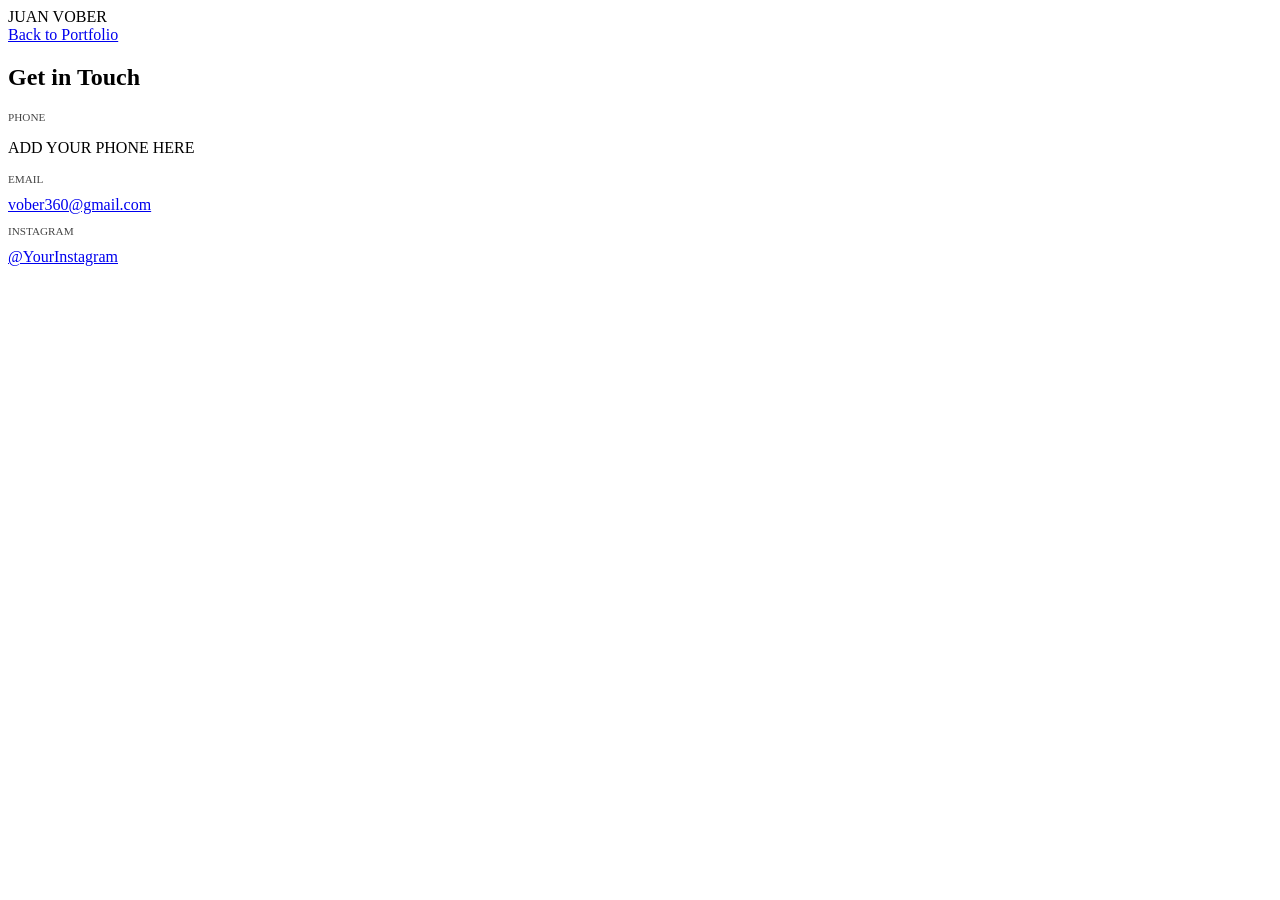
==== contact.html @ eccfc5a7 "Add files via upload" ====
<!DOCTYPE html>
<html lang="en">
<head>
    <meta charset="UTF-8">
    <title>Contact | Juan Vober</title>
    <link rel="stylesheet" href="static/style.css">
</head>
<body>
    <nav class="glass-nav">
        <div class="nav-container">
            <span class="logo">JUAN VOBER</span>
            <div class="nav-links"><a href="index.html">Back to Portfolio</a></div>
        </div>
    </nav>

    <main class="hero contact-hero">
        <div class="glass-card">
            <h2>Get in Touch</h2>
            <div class="accent-line"></div>
            <div class="contact-methods">
                <div class="contact-item">
                    <p style="color: #444; font-size: 0.7rem; text-transform: uppercase;">Phone</p>
                    <p class="contact-value">ADD YOUR PHONE HERE</p>
                </div>
                <div class="contact-item">
                    <p style="color: #444; font-size: 0.7rem; text-transform: uppercase;">Email</p>
                    <a href="mailto:vober360@gmail.com" class="contact-link">vober360@gmail.com</a>
                </div>
                <div class="contact-item">
                    <p style="color: #444; font-size: 0.7rem; text-transform: uppercase;">Instagram</p>
                    <a href="https://instagram.com/ADD_YOUR_IG" class="contact-link">@YourInstagram</a>
                </div>
            </div>
        </div>
    </main>
</body>
</html>
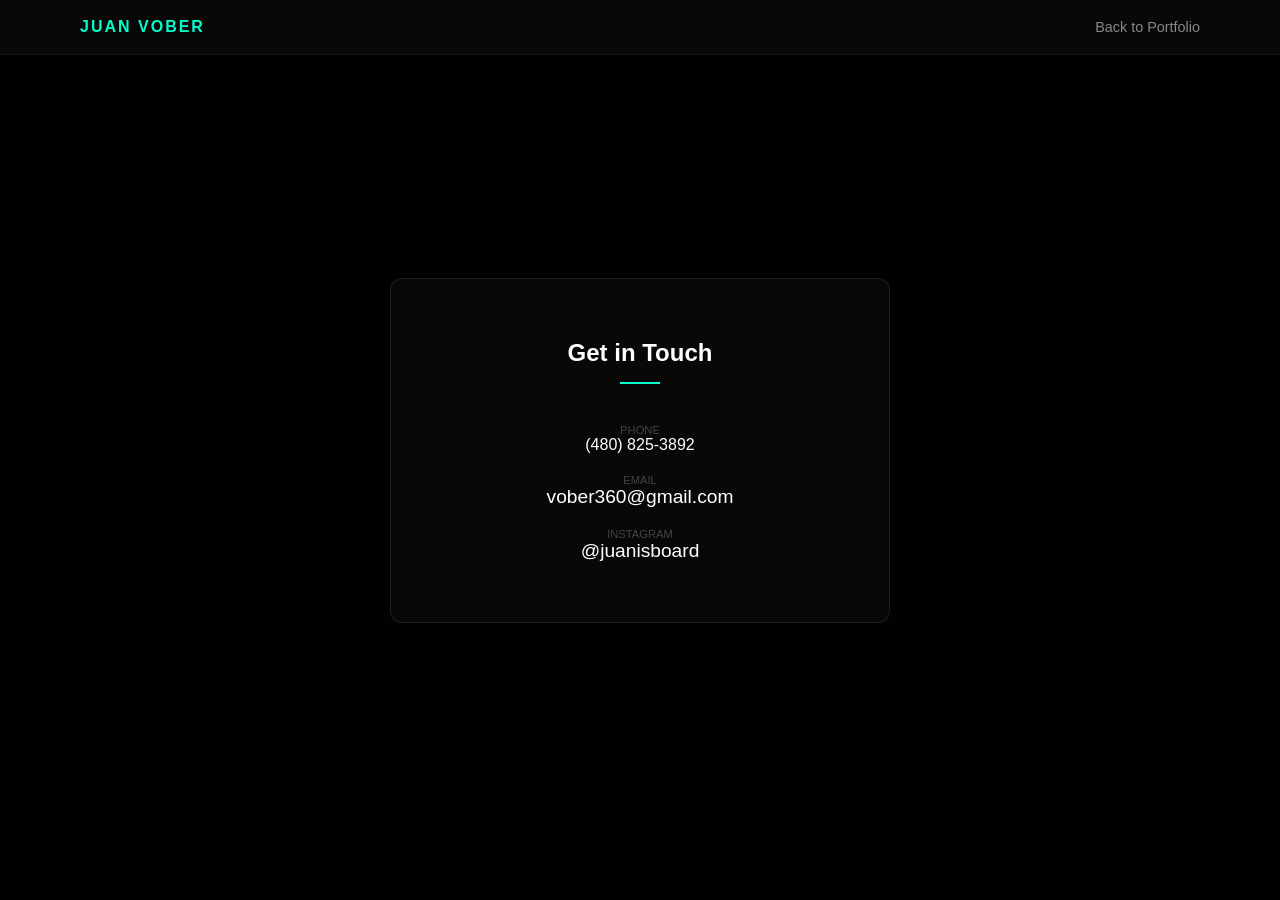
==== commit 9ddecac0: "Update contact.html" ====
--- a/contact.html
+++ b/contact.html
@@ -20,7 +20,7 @@
             <div class="contact-methods">
                 <div class="contact-item">
                     <p style="color: #444; font-size: 0.7rem; text-transform: uppercase;">Phone</p>
-                    <p class="contact-value">ADD YOUR PHONE HERE</p>
+                    <p class="contact-value">(480) 825-3892</p>
                 </div>
                 <div class="contact-item">
                     <p style="color: #444; font-size: 0.7rem; text-transform: uppercase;">Email</p>
@@ -28,10 +28,10 @@
                 </div>
                 <div class="contact-item">
                     <p style="color: #444; font-size: 0.7rem; text-transform: uppercase;">Instagram</p>
-                    <a href="https://instagram.com/ADD_YOUR_IG" class="contact-link">@YourInstagram</a>
+                    <a href="https://instagram.com/ADD_YOUR_IG" class="contact-link">@juanisboard</a>
                 </div>
             </div>
         </div>
     </main>
 </body>
-</html>+</html>
--- a/static/style.css
+++ b/static/style.css
@@ -0,0 +1,91 @@
+* { margin: 0; padding: 0; box-sizing: border-box; }
+
+body { 
+    background: #050505; 
+    color: #fff; 
+    font-family: 'Inter', sans-serif; 
+    text-align: center;
+}
+
+/* NAVIGATION */
+.glass-nav { 
+    position: fixed; 
+    top: 0; 
+    width: 100%; 
+    background: rgba(10, 10, 10, 0.85); 
+    backdrop-filter: blur(20px); 
+    padding: 18px 0; 
+    border-bottom: 1px solid rgba(255, 255, 255, 0.05); 
+    z-index: 1000; 
+}
+
+.nav-container { 
+    display: flex; 
+    justify-content: space-between; 
+    max-width: 1200px; 
+    margin: 0 auto; 
+    padding: 0 40px; 
+}
+
+.logo { font-weight: 700; color: #00ffcc; letter-spacing: 2px; }
+.nav-links a { color: #888; text-decoration: none; margin-left: 25px; transition: 0.3s; font-size: 0.9rem; }
+.nav-links a:hover { color: #00ffcc; }
+
+/* HERO */
+.hero { 
+    height: 60vh;
+    display: flex;
+    align-items: center;
+    justify-content: center;
+    background: linear-gradient(rgba(0,0,0,0.85), rgba(0,0,0,0.85)), 
+                url('https://images.unsplash.com/photo-1614850523296-d8c1af93d400?q=80&w=1200');
+    background-size: cover;
+    background-position: center;
+}
+
+h1 { font-size: clamp(2rem, 10vw, 4rem); letter-spacing: 12px; font-weight: 700; }
+.subtitle { color: #444; text-transform: uppercase; letter-spacing: 5px; font-size: 0.8rem; margin-top: 10px; }
+
+/* CENTERING LOGIC FOR GRIDS */
+.gallery-section { padding: 80px 5%; max-width: 1300px; margin: 0 auto; }
+.section-header { margin-bottom: 50px; }
+.accent-line { width: 40px; height: 2px; background: #00ffcc; margin: 15px auto; }
+
+.centered-grid {
+    display: flex;
+    flex-wrap: wrap;
+    justify-content: center;
+    gap: 25px;
+}
+
+.art-card { flex: 0 1 280px; }
+.art-card img { width: 100%; border-radius: 4px; transition: 0.4s; }
+.art-card:hover img { transform: translateY(-5px); box-shadow: 0 10px 30px rgba(0,0,0,0.5); }
+
+/* SLIDER STYLES */
+.process-grid { display: flex; flex-wrap: wrap; justify-content: center; gap: 30px; }
+.process-container { 
+    position: relative; 
+    flex: 0 1 350px; 
+    aspect-ratio: 3/4; 
+    overflow: hidden; 
+    border-radius: 6px;
+    border: 1px solid #1a1a1a; 
+}
+
+.process-image { position: absolute; width: 100%; height: 100%; background-size: cover; background-position: center; }
+.pencil-layer { z-index: 2; border-right: 2px solid #00ffcc; }
+.slider { position: absolute; -webkit-appearance: none; width: 100%; height: 100%; background: transparent; z-index: 3; cursor: ew-resize; outline: none; }
+.slider::-webkit-slider-thumb { -webkit-appearance: none; width: 2px; height: 1000px; background: transparent; }
+
+.label { 
+    position: absolute; bottom: 20px; left: 20px; background: rgba(0,0,0,0.85); 
+    color: #00ffcc; padding: 6px 14px; font-size: 0.7rem; z-index: 4; border-radius: 4px;
+}
+
+/* CONTACT PAGE STYLES */
+.contact-hero { height: 100vh; display: flex; align-items: center; justify-content: center; }
+.glass-card { background: rgba(255, 255, 255, 0.03); backdrop-filter: blur(20px); padding: 60px; border: 1px solid rgba(255, 255, 255, 0.1); border-radius: 12px; width: 90%; max-width: 500px; }
+.contact-methods { margin-top: 40px; display: flex; flex-direction: column; gap: 20px; }
+.contact-link { color: #fff; text-decoration: none; font-size: 1.2rem; transition: 0.3s; }
+.contact-link:hover { color: #00ffcc; }
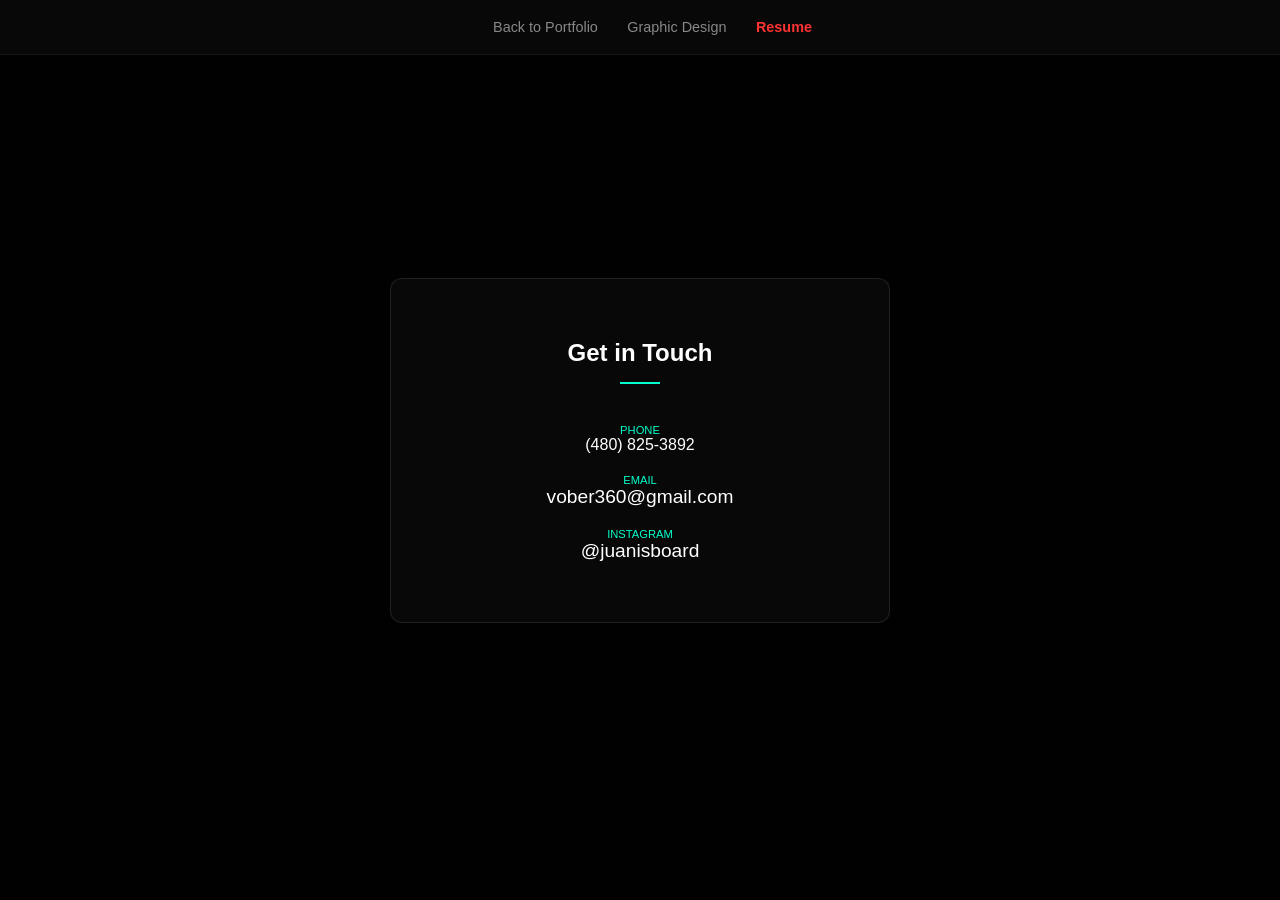
==== commit 60a06db3: "Add files via upload" ====
--- a/contact.html
+++ b/contact.html
@@ -7,10 +7,11 @@
 </head>
 <body>
     <nav class="glass-nav">
-        <div class="nav-container">
-            <span class="logo">JUAN VOBER</span>
-            <div class="nav-links"><a href="index.html">Back to Portfolio</a></div>
-        </div>
+        <div class="nav-links">
+    <a href="index.html">Back to Portfolio</a>
+    <a href="design.html">Graphic Design</a>
+    <a href="resume.html" style="color: #ff3333; font-weight: bold;">Resume</a> <!-- Bold Red Link -->
+</div>
     </nav>
 
     <main class="hero contact-hero">
@@ -19,19 +20,19 @@
             <div class="accent-line"></div>
             <div class="contact-methods">
                 <div class="contact-item">
-                    <p style="color: #444; font-size: 0.7rem; text-transform: uppercase;">Phone</p>
+                    <p style="color:#00ffcc; font-size: 0.7rem; text-transform: uppercase;">Phone</p>
                     <p class="contact-value">(480) 825-3892</p>
                 </div>
                 <div class="contact-item">
-                    <p style="color: #444; font-size: 0.7rem; text-transform: uppercase;">Email</p>
+                    <p style="color: #00ffcc; font-size: 0.7rem; text-transform: uppercase;">Email</p>
                     <a href="mailto:vober360@gmail.com" class="contact-link">vober360@gmail.com</a>
                 </div>
                 <div class="contact-item">
-                    <p style="color: #444; font-size: 0.7rem; text-transform: uppercase;">Instagram</p>
+                    <p style="color: #00ffcc; font-size: 0.7rem; text-transform: uppercase;">Instagram</p>
                     <a href="https://instagram.com/ADD_YOUR_IG" class="contact-link">@juanisboard</a>
                 </div>
             </div>
         </div>
     </main>
 </body>
-</html>
+</html>
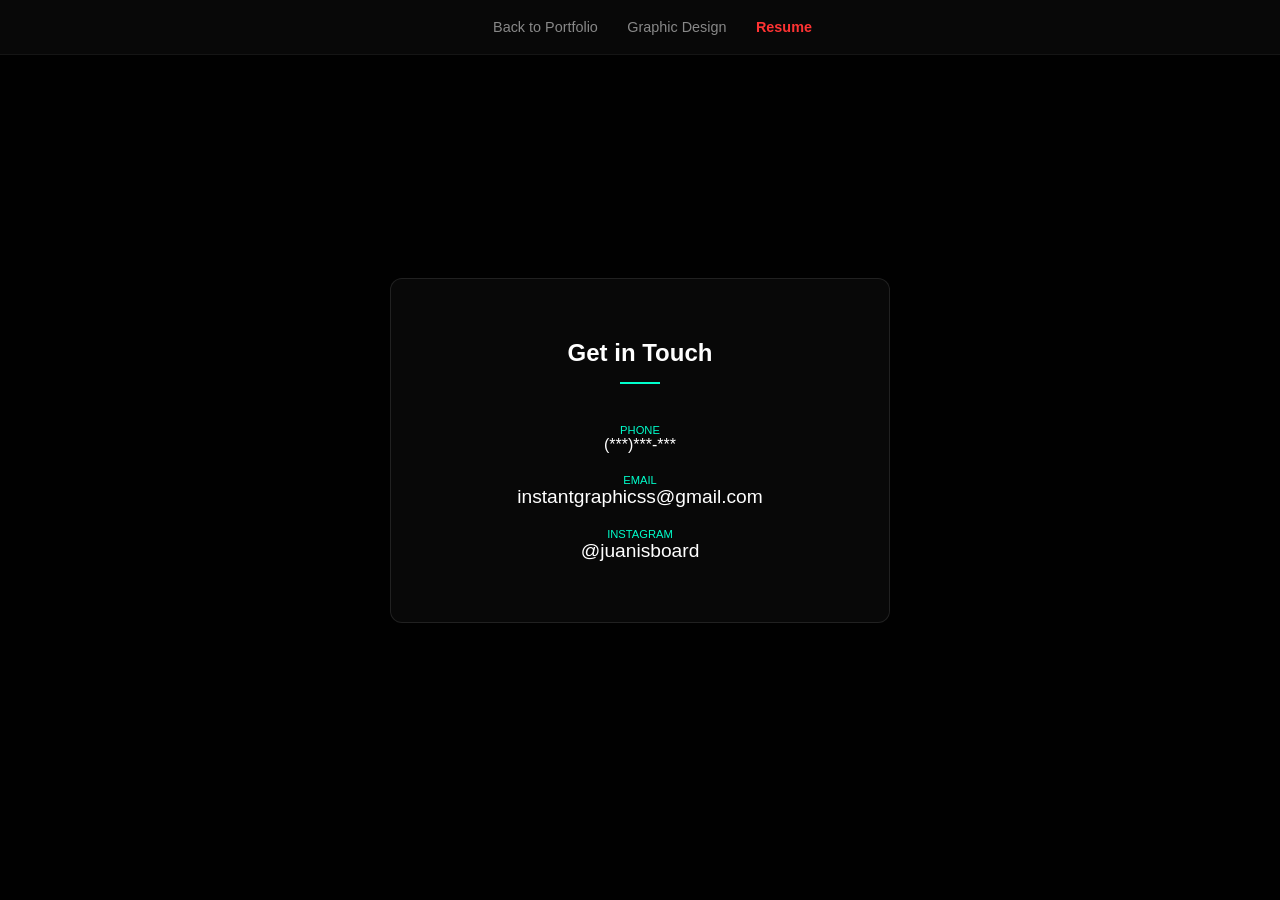
==== commit b96d027f: "Update contact.html" ====
--- a/contact.html
+++ b/contact.html
@@ -2,7 +2,7 @@
 <html lang="en">
 <head>
     <meta charset="UTF-8">
-    <title>Contact | Juan Vober</title>
+    <title>Contact | Juan V</title>
     <link rel="stylesheet" href="static/style.css">
 </head>
 <body>
@@ -21,11 +21,11 @@
             <div class="contact-methods">
                 <div class="contact-item">
                     <p style="color:#00ffcc; font-size: 0.7rem; text-transform: uppercase;">Phone</p>
-                    <p class="contact-value">(480) 825-3892</p>
+                    <p class="contact-value">(***)***-***</p>
                 </div>
                 <div class="contact-item">
                     <p style="color: #00ffcc; font-size: 0.7rem; text-transform: uppercase;">Email</p>
-                    <a href="mailto:vober360@gmail.com" class="contact-link">vober360@gmail.com</a>
+                    <a href="mailto:instantgraphicss@gmail.com" class="contact-link">instantgraphicss@gmail.com</a>
                 </div>
                 <div class="contact-item">
                     <p style="color: #00ffcc; font-size: 0.7rem; text-transform: uppercase;">Instagram</p>
@@ -35,4 +35,4 @@
         </div>
     </main>
 </body>
-</html>+</html>
--- a/static/style.css
+++ b/static/style.css
@@ -88,4 +88,273 @@
 .glass-card { background: rgba(255, 255, 255, 0.03); backdrop-filter: blur(20px); padding: 60px; border: 1px solid rgba(255, 255, 255, 0.1); border-radius: 12px; width: 90%; max-width: 500px; }
 .contact-methods { margin-top: 40px; display: flex; flex-direction: column; gap: 20px; }
 .contact-link { color: #fff; text-decoration: none; font-size: 1.2rem; transition: 0.3s; }
-.contact-link:hover { color: #00ffcc; }+.contact-link:hover { color: #00ffcc; }
+
+/* GRAPHIC DESIGN PAGE EXTRA STYLES */
+.design-hero {
+    background: linear-gradient(rgba(0,0,0,0.85), rgba(0,0,0,0.85)), 
+                url('https://images.unsplash.com/photo-1618005182384-a83a8bd57fbe?q=80&w=1200'); /* Soft design abstract texture */
+    background-size: cover;
+    background-position: center;
+}
+
+.design-card {
+    background: rgba(255, 255, 255, 0.02);
+    border: 1px solid rgba(255, 255, 255, 0.05);
+    border-radius: 6px;
+    overflow: hidden;
+    padding-bottom: 15px;
+    transition: 0.4s;
+}
+
+.design-card img {
+    border-radius: 4px 4px 0 0;
+}
+
+.design-meta {
+    text-align: left;
+    padding: 15px 15px 5px 15px;
+}
+
+.design-meta h3 {
+    font-size: 1rem;
+    font-weight: 700;
+    color: #fff;
+    margin-bottom: 4px;
+}
+
+.design-meta p {
+    font-size: 0.8rem;
+    color: #888;
+}
+
+/* FORCE POSTERS INTO ONE ROW */
+.poster-row-grid {
+    display: flex;
+    justify-content: center;
+    gap: 20px;
+    width: 100%;
+}
+
+.poster-row-grid .art-card {
+    flex: 1 1 0px; /* Forces all 4 cards to share the width equally */
+    max-width: 280px; /* Keeps them from stretching too wide on massive screens */
+}
+
+/* ENFORCE IDENTICAL SIZE FOR POSTERS */
+.poster-row-grid .art-card img {
+    width: 100%;
+    height: 380px;      /* Forces a uniform height across all 4 images */
+    object-fit: cover;  /* Crops images cleanly to fit the box without stretching */
+    display: block;
+}
+
+/* FORCE CLOTHING INTO ONE ROW WITH IDENTICAL SIZES */
+.clothing-row-grid {
+    display: flex;
+    justify-content: center;
+    gap: 20px;
+    width: 100%;
+}
+
+.clothing-row-grid .art-card {
+    flex: 1 1 0px;      /* Forces all 4 cards to share the width equally */
+    max-width: 280px;   /* Keeps them from stretching too wide on massive screens */
+}
+
+.clothing-row-grid .art-card img {
+    width: 100%;
+    height: 320px;      /* Forces a uniform height across all apparel mockups */
+    object-fit: cover;  /* Crops cleanly to fit the box without stretching your artwork */
+    display: block;
+}
+
+/* STACK PENCIL & PAPER AS A 4x2 GRID WITH IDENTICAL SIZES */
+.pencil-row-grid {
+    display: grid;
+    grid-template-columns: repeat(4, 1fr); /* Forces exactly 4 items per row */
+    justify-content: center;
+    gap: 25px; /* Restores the clean, spacious gaps */
+    width: 100%;
+    max-width: 1200px; /* Keeps the grid nicely contained on huge screens */
+    margin: 0 auto;
+}
+
+.pencil-row-grid .art-card {
+    width: 100%;
+}
+
+.pencil-row-grid .art-card img {
+    width: 100%;
+    height: 380px; /* Restores the original tall, detailed height */
+    object-fit: cover; /* Keeps all crops perfectly uniform */
+    display: block;
+}
+
+/* STACK PEN & INK AS A 4x2 GRID WITH IDENTICAL SIZES */
+.ink-row-grid {
+    display: grid;
+    grid-template-columns: repeat(4, 1fr); /* Forces exactly 4 items per row */
+    justify-content: center;
+    gap: 25px;
+    width: 100%;
+    max-width: 1200px;
+    margin: 0 auto;
+}
+
+.ink-row-grid .art-card {
+    width: 100%;
+}
+
+.ink-row-grid .art-card img {
+    width: 100%;
+    height: 380px;      /* Keeps sizes completely identical to your pencil layouts */
+    object-fit: cover;  /* Crops cleanly with no distortion */
+    display: block;
+}
+
+/* RESUME PAGE LAYOUT STYLES */
+.resume-hero {
+    background: linear-gradient(rgba(0,0,0,0.85), rgba(0,0,0,0.85)), 
+                url('https://images.unsplash.com/photo-1506784983877-45594efa4cbe?q=80&w=1200'); /* Clean dark blueprint style texture */
+    background-size: cover;
+    background-position: center;
+}
+
+.resume-container {
+    max-width: 1200px;
+    margin: 60px auto;
+    padding: 0 20px;
+    display: flex;
+    gap: 50px;
+}
+
+.resume-main {
+    flex: 2;
+}
+
+.resume-sidebar {
+    flex: 1;
+}
+
+.resume-section {
+    margin-bottom: 40px;
+}
+
+.resume-section h2 {
+    font-size: 1.5rem;
+    color: #fff;
+    text-transform: uppercase;
+    letter-spacing: 1px;
+    margin-bottom: 8px;
+}
+
+.resume-item {
+    margin-top: 25px;
+    padding-bottom: 25px;
+    border-bottom: 1px solid rgba(255, 255, 255, 0.05);
+}
+
+.resume-item:last-child {
+    border-bottom: none;
+}
+
+.resume-item-header {
+    display: flex;
+    justify-content: space-between;
+    align-items: baseline;
+    margin-bottom: 5px;
+}
+
+.resume-item h3 {
+    font-size: 1.15rem;
+    color: #fff;
+}
+
+.resume-date {
+    font-size: 0.85rem;
+    color: #888;
+}
+
+.resume-company {
+    font-size: 0.9rem;
+    color: #00ffcc; /* Matches portfolio highlight theme */
+    margin-bottom: 12px;
+}
+
+.resume-item ul {
+    list-style: square;
+    padding-left: 20px;
+}
+
+.resume-item li {
+    font-size: 0.9rem;
+    color: #ccc;
+    line-height: 1.6;
+    margin-bottom: 8px;
+}
+
+.skills-list {
+    list-style: none;
+    padding: 0;
+    margin-top: 20px;
+}
+
+.skills-list li {
+    font-size: 0.9rem;
+    color: #ccc;
+    padding: 8px 12px;
+    background: rgba(255, 255, 255, 0.03);
+    border: 1px solid rgba(255, 255, 255, 0.05);
+    border-radius: 4px;
+    margin-bottom: 10px;
+}
+
+/* Responsive breakpoint for smaller monitors */
+@media (max-width: 768px) {
+    .resume-container {
+        flex-direction: column;
+        gap: 30px;
+    }
+}
+
+/* PDF RESUME EMBED STYLES */
+.pdf-section {
+    max-width: 1000px;
+    margin: 40px auto 80px auto;
+    padding: 0 20px;
+    text-align: center;
+}
+
+.pdf-container {
+    width: 100%;
+    background: rgba(255, 255, 255, 0.02);
+    border: 1px solid rgba(255, 255, 255, 0.1);
+    border-radius: 8px;
+    overflow: hidden;
+    box-shadow: 0 10px 30px rgba(0, 0, 0, 0.5);
+    margin-top: 30px;
+}
+
+.pdf-actions {
+    margin-top: 30px;
+}
+
+.download-btn {
+    display: inline-block;
+    background: #ff3333; /* Matching your red resume accent theme */
+    color: #fff;
+    font-weight: bold;
+    text-decoration: none;
+    padding: 12px 30px;
+    border-radius: 4px;
+    text-transform: uppercase;
+    letter-spacing: 1px;
+    font-size: 0.9rem;
+    transition: background 0.3s ease, transform 0.2s ease;
+}
+
+.download-btn:hover {
+    background: #cc0000;
+    transform: translateY(-2px);
+}
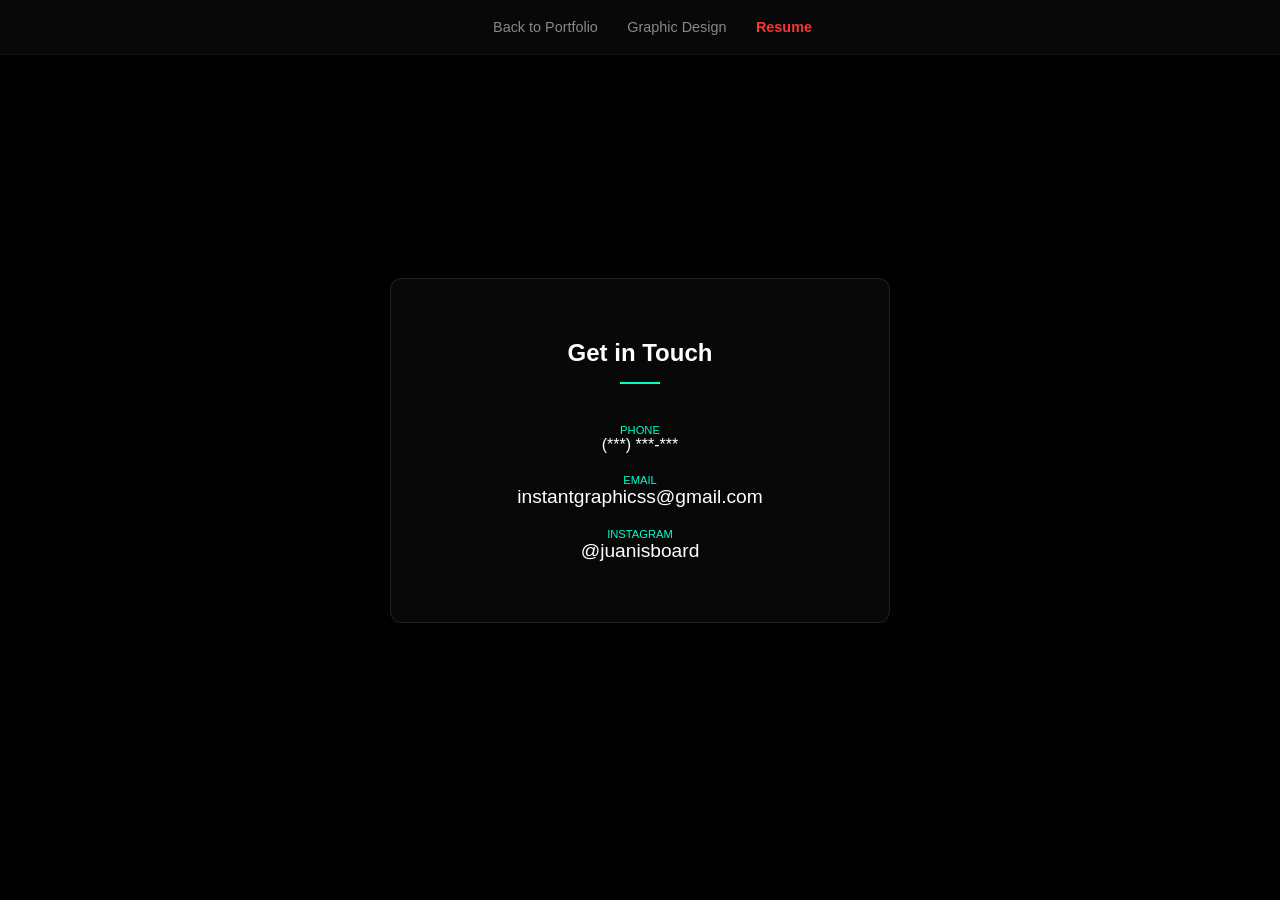
==== commit bb1dde38: "Update contact.html" ====
--- a/contact.html
+++ b/contact.html
@@ -21,7 +21,7 @@
             <div class="contact-methods">
                 <div class="contact-item">
                     <p style="color:#00ffcc; font-size: 0.7rem; text-transform: uppercase;">Phone</p>
-                    <p class="contact-value">(***)***-***</p>
+                    <p class="contact-value">(***) ***-*** </p>
                 </div>
                 <div class="contact-item">
                     <p style="color: #00ffcc; font-size: 0.7rem; text-transform: uppercase;">Email</p>
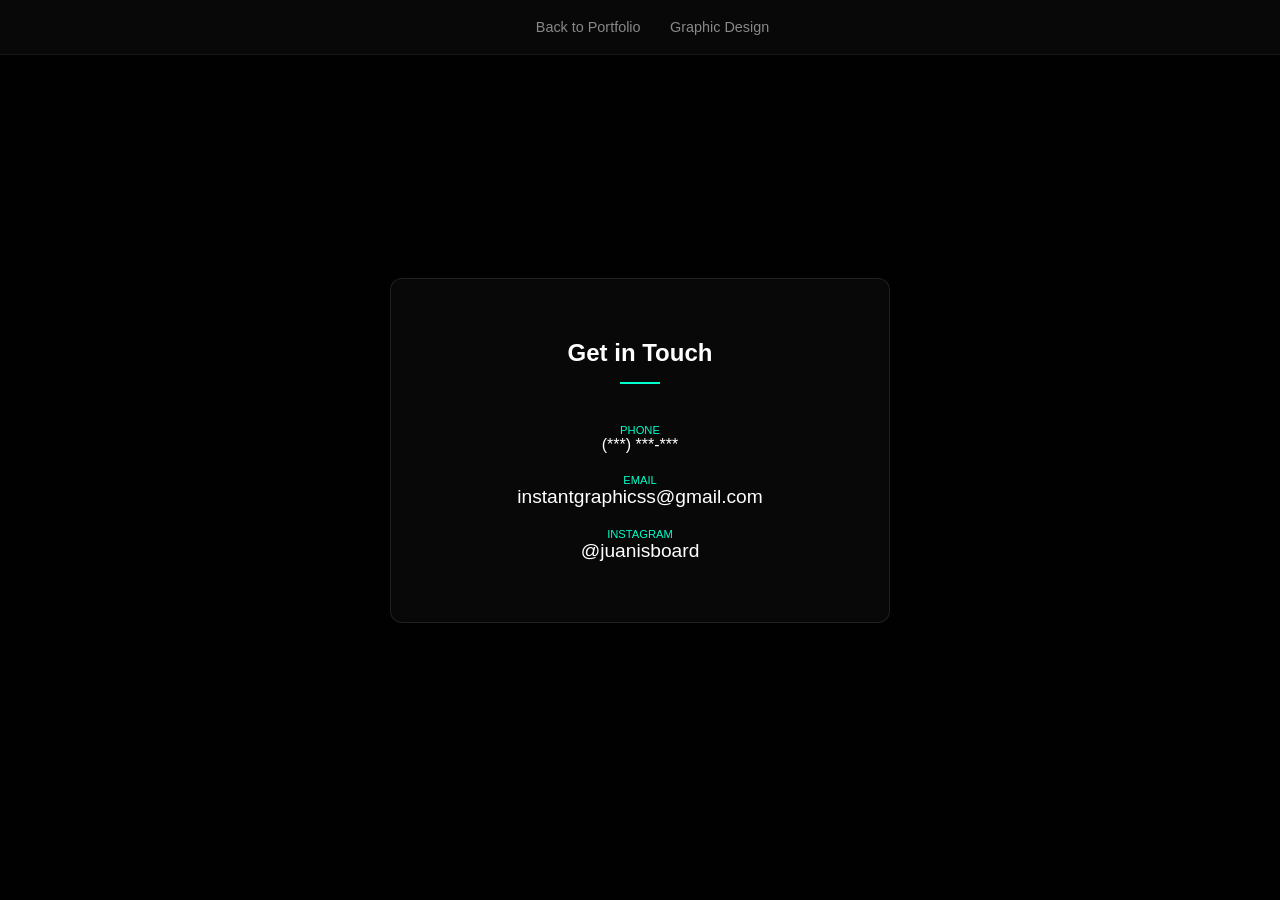
==== commit 9c0baf68: "Update contact.html" ====
--- a/contact.html
+++ b/contact.html
@@ -10,7 +10,7 @@
         <div class="nav-links">
     <a href="index.html">Back to Portfolio</a>
     <a href="design.html">Graphic Design</a>
-    <a href="resume.html" style="color: #ff3333; font-weight: bold;">Resume</a> <!-- Bold Red Link -->
+    <!-- <a href="resume.html" style="color: #ff3333; font-weight: bold;">Resume</a>  Bold Red Link -->
 </div>
     </nav>
 
